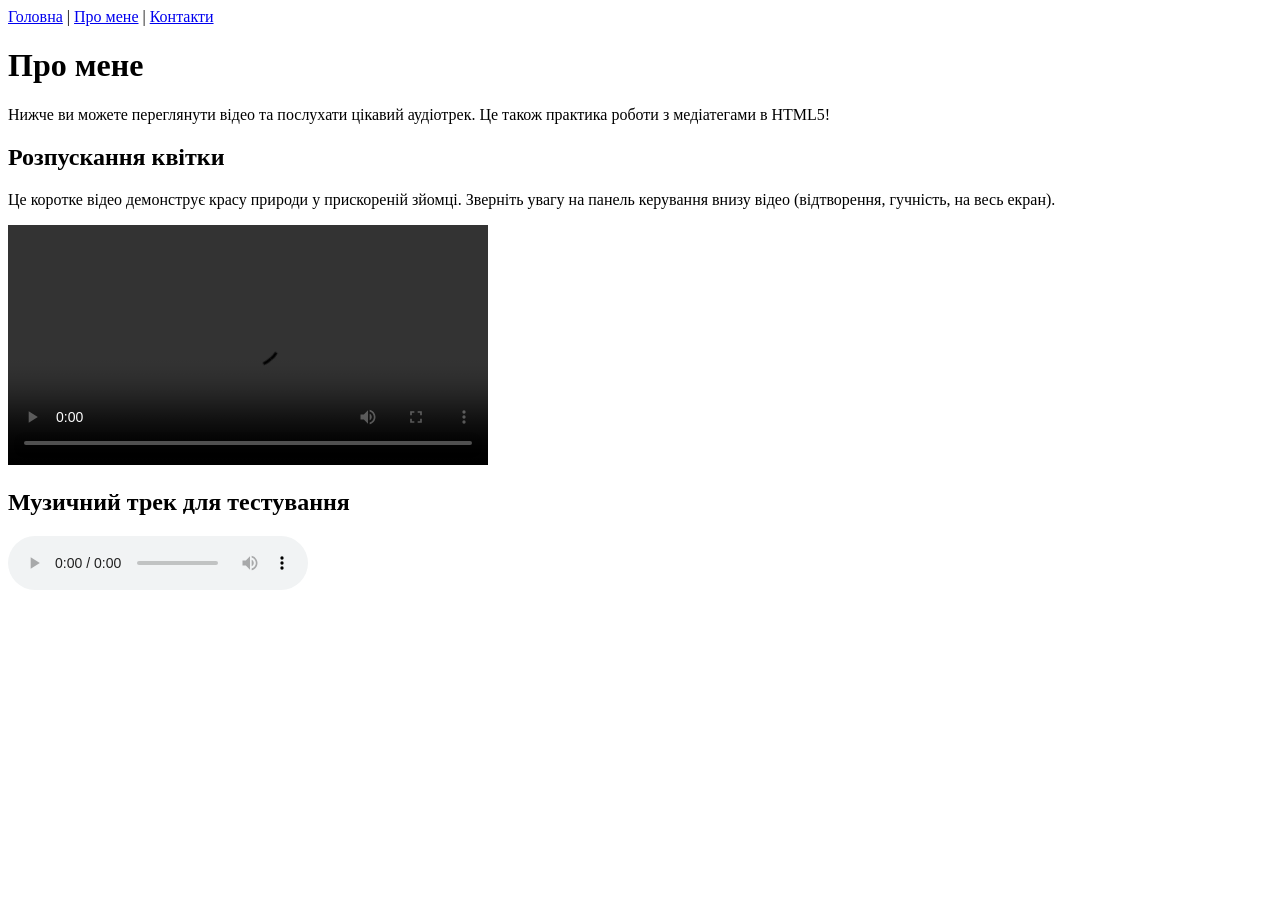
==== pages/about.html @ 5de6cd38 "add about.html" ====
<!DOCTYPE html>
<html lang="uk">
<head>
  <meta charset="UTF-8">
  <meta name="viewport" content="width=device-width, initial-scale=1.0">
  <title>Про мене - Мій перший HTML-сайт</title>
</head>
<body>
  <header>
    <nav>
      <a href="../index.html">Головна</a> |
      <a href="./about.html">Про мене</a> |
      <a href="./contact.html">Контакти</a>
    </nav>
  </header>

  <main>
    <h1>Про мене</h1>
    <p>Нижче ви можете переглянути відео та послухати цікавий аудіотрек. Це також практика роботи з медіатегами в HTML5!</p>

    <h2>Розпускання квітки</h2>
    <p>Це коротке відео демонструє красу природи у прискореній зйомці. Зверніть увагу на панель керування внизу відео (відтворення, гучність, на весь екран).</p>
    
    <video controls width="480">
      <source src="https://interactive-examples.mdn.mozilla.net/media/cc0-videos/flower.webm" type="video/webm">
      <source src="https://interactive-examples.mdn.mozilla.net/media/cc0-videos/flower.mp4" type="video/mp4">
      
      <p>Ваш браузер не підтримує HTML-відео. 
         <a href="https://interactive-examples.mdn.mozilla.net/media/cc0-videos/flower.mp4">Завантажити відео (MP4)</a>.
      </p>
    </video>
    
    <h2>Музичний трек для тестування</h2>
    <audio controls>
      <source src="https://www.soundhelix.com/examples/mp3/SoundHelix-Song-1.mp3" type="audio/mpeg">
    <p>Ваш браузер не підтримує цей аудіофайл. 
    <a href="https://www.soundhelix.com/examples/mp3/SoundHelix-Song-1.mp3">Завантажити музику</a>.
    </p>
</audio>
  </main>
</body>
</html>
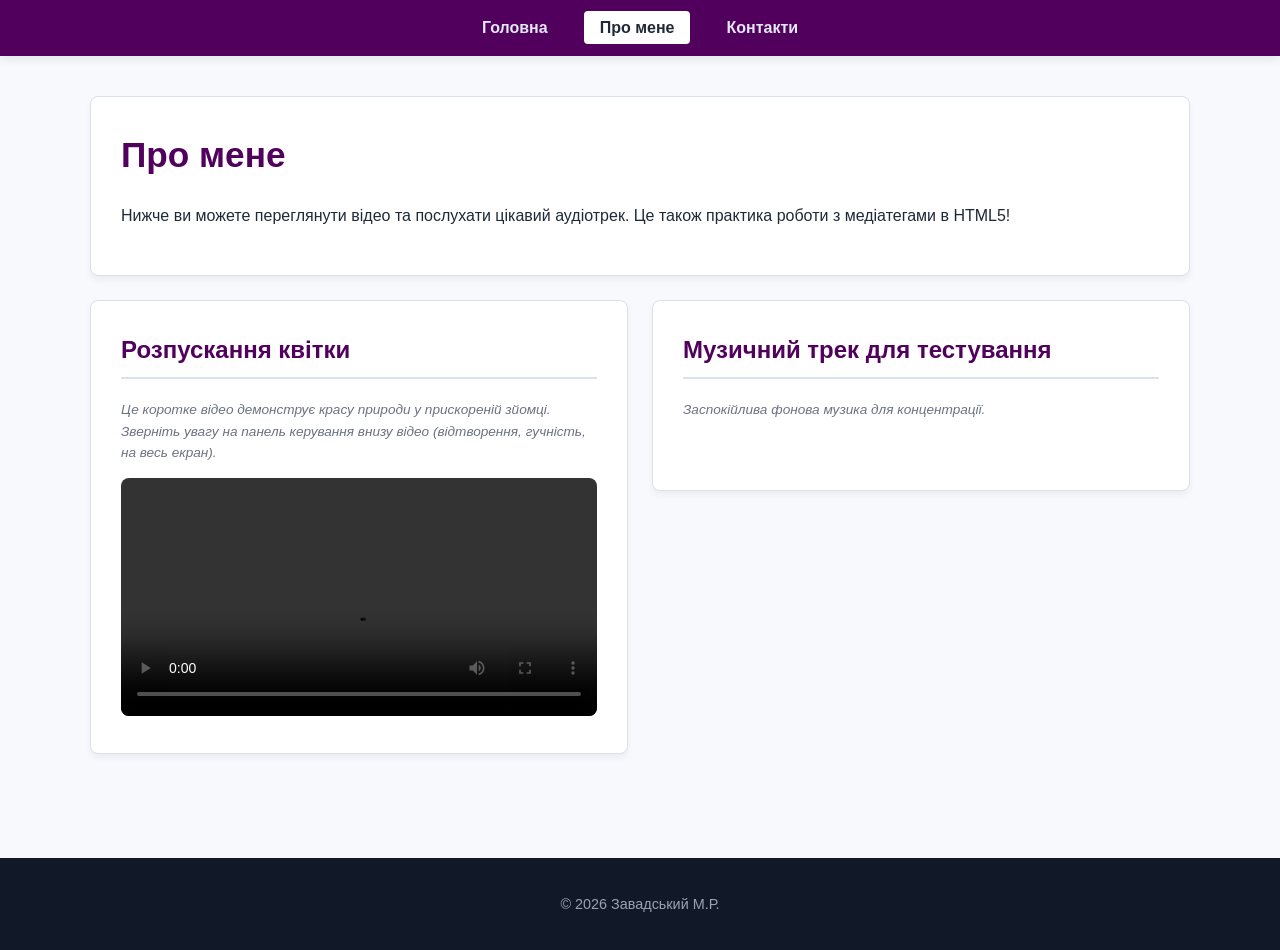
==== commit 3c32c2f3: "add css styling, updated readme" ====
--- a/pages/about.html
+++ b/pages/about.html
@@ -4,39 +4,63 @@
   <meta charset="UTF-8">
   <meta name="viewport" content="width=device-width, initial-scale=1.0">
   <title>Про мене - Мій перший HTML-сайт</title>
+  
+  <link rel="stylesheet" href="../styles/style.css">
+  <link rel="stylesheet" href="../styles/responsive.css">
 </head>
 <body>
-  <header>
-    <nav>
-      <a href="../index.html">Головна</a> |
-      <a href="./about.html">Про мене</a> |
-      <a href="./contact.html">Контакти</a>
-    </nav>
+  <header class="site-header">
+    <div class="container">
+      <nav>
+        <ul class="nav-list">
+          <li><a href="../index.html">Головна</a></li>
+          <li><a href="./about.html" class="active">Про мене</a></li>
+          <li><a href="./contact.html">Контакти</a></li>
+        </ul>
+      </nav>
+    </div>
   </header>
 
-  <main>
-    <h1>Про мене</h1>
-    <p>Нижче ви можете переглянути відео та послухати цікавий аудіотрек. Це також практика роботи з медіатегами в HTML5!</p>
+  <main class="container main-content">
+    <section class="card">
+      <h1>Про мене</h1>
+      <p>Нижче ви можете переглянути відео та послухати цікавий аудіотрек. Це також практика роботи з медіатегами в HTML5!</p>
+    </section>
 
-    <h2>Розпускання квітки</h2>
-    <p>Це коротке відео демонструє красу природи у прискореній зйомці. Зверніть увагу на панель керування внизу відео (відтворення, гучність, на весь екран).</p>
-    
-    <video controls width="480">
-      <source src="https://interactive-examples.mdn.mozilla.net/media/cc0-videos/flower.webm" type="video/webm">
-      <source src="https://interactive-examples.mdn.mozilla.net/media/cc0-videos/flower.mp4" type="video/mp4">
+    <div class="media-grid">
       
-      <p>Ваш браузер не підтримує HTML-відео. 
-         <a href="https://interactive-examples.mdn.mozilla.net/media/cc0-videos/flower.mp4">Завантажити відео (MP4)</a>.
-      </p>
-    </video>
-    
-    <h2>Музичний трек для тестування</h2>
-    <audio controls>
-      <source src="https://www.soundhelix.com/examples/mp3/SoundHelix-Song-1.mp3" type="audio/mpeg">
-    <p>Ваш браузер не підтримує цей аудіофайл. 
-    <a href="https://www.soundhelix.com/examples/mp3/SoundHelix-Song-1.mp3">Завантажити музику</a>.
-    </p>
-</audio>
+      <section class="card media-card">
+        <h2>Розпускання квітки</h2>
+        <p class="media-caption">Це коротке відео демонструє красу природи у прискореній зйомці. Зверніть увагу на панель керування внизу відео (відтворення, гучність, на весь екран).</p>
+        
+        <video controls class="responsive-video">
+          <source src="https://interactive-examples.mdn.mozilla.net/media/cc0-videos/flower.webm" type="video/webm">
+          <source src="https://interactive-examples.mdn.mozilla.net/media/cc0-videos/flower.mp4" type="video/mp4">
+          <p>Ваш браузер не підтримує HTML-відео. 
+             <a href="https://interactive-examples.mdn.mozilla.net/media/cc0-videos/flower.mp4">Завантажити відео (MP4)</a>.
+          </p>
+        </video>
+      </section>
+      
+      <section class="card media-card">
+        <h2>Музичний трек для тестування</h2>
+        <p class="media-caption">Заспокійлива фонова музика для концентрації.</p>
+        
+        <audio controls class="responsive-audio">
+          <source src="https://www.soundhelix.com/examples/mp3/SoundHelix-Song-1.mp3" type="audio/mpeg">
+          <p>Ваш браузер не підтримує цей аудіофайл. 
+          <a href="https://www.soundhelix.com/examples/mp3/SoundHelix-Song-1.mp3">Завантажити музику</a>.
+          </p>
+        </audio>
+      </section>
+
+    </div>
   </main>
+
+  <footer class="site-footer">
+    <div class="container">
+      <p>&copy; 2026 Завадський М.Р.</p>
+    </div>
+  </footer>
 </body>
 </html>
--- a/styles/style.css
+++ b/styles/style.css
@@ -0,0 +1,243 @@
+/* =========================================
+   1. ЗМІННІ ТА БАЗОВІ НАЛАШТУВАННЯ (Дизайн-система)
+   ========================================= */
+:root {
+  --color-primary: #52005e; /* Основний колір */
+  --color-accent: #ffffff;  /* Акцентний колір */
+  --color-bg: #f7f9fc;      /* Колір тла сайту */
+  --color-surface: #ffffff; /* Колір карток */
+  --color-text: #1f2937;    /* Колір тексту */
+  --color-border: #d9e2ec;  /* Колір ліній/меж */
+  --border-radius: 8px;
+  --transition: all 0.3s ease;
+}
+
+*, *::before, *::after {
+  box-sizing: border-box; /* Глобальний box-sizing */
+}
+
+body {
+  margin: 0;
+  font-family: 'Segoe UI', Arial, sans-serif;
+  line-height: 1.6;
+  color: var(--color-text);
+  background-color: var(--color-bg); 
+}
+
+/* =========================================
+   2. СТРУКТУРА ТА ЛЕЙАУТ
+   ========================================= */
+.container {
+  width: min(1100px, calc(100% - 32px));
+  margin: 0 auto; /* Центрування */
+}
+
+.main-content {
+  padding: 40px 0;
+  min-height: 60vh;
+}
+
+/* Універсальна картка контенту */
+.card {
+  background-color: var(--color-surface);
+  border: 1px solid var(--color-border);
+  border-radius: var(--border-radius);
+  padding: 30px;
+  margin-bottom: 24px;
+  box-shadow: 0 4px 6px rgba(0,0,0,0.05);
+}
+
+/* Flexbox сітка для медіа елементів */
+.media-grid {
+  display: flex;
+  gap: 24px;
+  align-items: flex-start;
+}
+.media-card {
+  flex: 1; /* Рівномірний розподіл ширини */
+}
+
+/* =========================================
+   3. ШАПКА, НАВІГАЦІЯ ТА ПІДВАЛ
+   ========================================= */
+.site-header {
+  background-color: var(--color-primary);
+  padding: 15px 0;
+  box-shadow: 0 2px 10px rgba(0,0,0,0.1); /* Відокремлення від контенту */
+}
+
+.nav-list {
+  list-style: none;
+  margin: 0;
+  padding: 0;
+  display: flex; /* Горизонтальне меню через Flexbox */
+  gap: 20px;
+  justify-content: center;
+}
+
+.nav-list a {
+  text-decoration: none; /* Прибрано підкреслення */
+  color: #e2e8f0;
+  font-weight: bold;
+  padding: 8px 16px;
+  border-radius: 4px;
+  transition: var(--transition);
+}
+
+/* Стани наведення та активної сторінки */
+.nav-list a:hover,
+.nav-list a.active {
+  background-color: var(--color-accent);
+  color: var(--color-text);
+}
+
+.site-footer {
+  background-color: #111827; /* Інший фон для футера */
+  color: #9ca3af;
+  text-align: center;
+  padding: 20px 0;
+  font-size: 0.9rem; /* Дрібніший шрифт */
+  margin-top: 40px;
+}
+
+/* =========================================
+   4. ТИПОГРАФІЯ ТА КОНТЕНТ
+   ========================================= */
+h1, h2, h3 {
+  color: var(--color-primary);
+  margin-top: 0;
+}
+
+h1 { font-size: 2.2rem; margin-bottom: 20px; }
+h2 { font-size: 1.5rem; border-bottom: 2px solid var(--color-border); padding-bottom: 8px; }
+
+.styled-list {
+  padding-left: 20px;
+  margin-bottom: 20px;
+}
+.styled-list li {
+  margin-bottom: 10px; /* Міжрядкові інтервали списків */
+}
+
+.text-center { text-align: center; }
+
+/* Зображення та медіа [cite: 25, 31] */
+.responsive-img, .responsive-video, .responsive-audio {
+  max-width: 100%; /* Адаптивність */
+  height: auto;
+  border-radius: var(--border-radius);
+  width: 100%;
+}
+.responsive-img {
+  box-shadow: 0 4px 8px rgba(0,0,0,0.15); /* Тінь для зображень */
+}
+.media-caption {
+  font-size: 0.85rem;
+  color: #6b7280;
+  font-style: italic;
+  margin-top: 10px; /* Стилізація підписів */
+}
+
+/* =========================================
+   5. ТАБЛИЦЯ
+   ========================================= */
+.table-wrapper {
+  overflow-x: auto; /* Щоб таблиця не виходила за межі на мобільних */
+}
+.styled-table {
+  width: 100%;
+  border-collapse: collapse;
+  margin-top: 15px;
+}
+.styled-table caption {
+  font-weight: bold;
+  margin-bottom: 10px; /* Підпис таблиці */
+}
+.styled-table th, .styled-table td {
+  padding: 12px 15px; /* Відступи в комірках */
+  border: 1px solid var(--color-border); /* Рамки таблиці */
+  text-align: left;
+}
+.styled-table th {
+  background-color: var(--color-primary); /* Контрастний заголовок */
+  color: white;
+}
+.styled-table tbody tr:nth-of-type(even) {
+  background-color: #f3f4f6; /* Чергування кольору рядків */
+}
+
+/* =========================================
+   6. ФОРМА КОНТАКТІВ
+   ========================================= */
+.form-section {
+  max-width: 600px;
+  margin: 0 auto;
+}
+.form-group {
+  margin-bottom: 20px;
+}
+.form-group label {
+  display: block;
+  font-weight: bold;
+  margin-bottom: 8px;
+}
+fieldset.form-group {
+  border: 1px solid var(--color-border);
+  border-radius: var(--border-radius);
+  padding: 15px;
+}
+fieldset legend {
+  padding: 0 10px;
+  font-weight: bold;
+  color: var(--color-primary);
+}
+.radio-label {
+  display: inline-block;
+  margin-right: 15px;
+  font-weight: normal;
+}
+
+/* Стилізація полів вводу */
+input[type="text"], input[type="email"], select, textarea {
+  width: 100%;
+  padding: 12px 14px;
+  border: 1px solid var(--color-border);
+  border-radius: 6px;
+  background: #fff;
+  font-family: inherit;
+  transition: var(--transition);
+}
+
+/* Фокус полів та валідація */
+input:focus, select:focus, textarea:focus {
+  outline: none;
+  border-color: var(--color-primary);
+  box-shadow: 0 0 0 3px rgba(29, 78, 137, 0.15);
+}
+input:valid {
+  border-left: 4px solid #10b981; /* Зелена лінія для заповнених правильних полів */
+}
+
+.checkbox-group label {
+  font-weight: normal;
+  display: flex;
+  align-items: center;
+  gap: 10px;
+}
+
+/* Кнопка */
+.btn-primary {
+  padding: 12px 24px;
+  border: none;
+  border-radius: 6px;
+  background: var(--color-primary);
+  color: #fff;
+  font-size: 1rem;
+  font-weight: bold;
+  cursor: pointer;
+  transition: var(--transition);
+  width: 100%;
+}
+.btn-primary:hover {
+  background-color: #153e70; /* Hover стан */
+}
--- a/styles/responsive.css
+++ b/styles/responsive.css
@@ -0,0 +1,37 @@
+/* 
+   АДАПТИВНІСТЬ ДЛЯ ПЛАНШЕТІВ ТА МОБІЛЬНИХ
+   Максимальна ширина: 768px 
+*/
+
+@media (max-width: 768px) {
+  
+  /* Зменшення ширини контейнера */
+  .container {
+    width: min(100% - 20px, 1100px); 
+  }
+
+  /* Перебудова меню у вертикальний список */
+  .nav-list {
+    flex-direction: column;
+    text-align: center;
+    gap: 10px;
+  }
+  
+  .nav-list a {
+    display: block; /* Щоб на мобільному зона кліку була більшою */
+  }
+
+  /* Зменшення відступів у картках */
+  .card {
+    padding: 20px 15px;
+  }
+
+  /* Перебудова двох колонок у сторінці "Про мене" */
+  .media-grid {
+    flex-direction: column;
+  }
+  
+  /* Зменшення заголовків */
+  h1 { font-size: 1.8rem; }
+  h2 { font-size: 1.3rem; }
+}
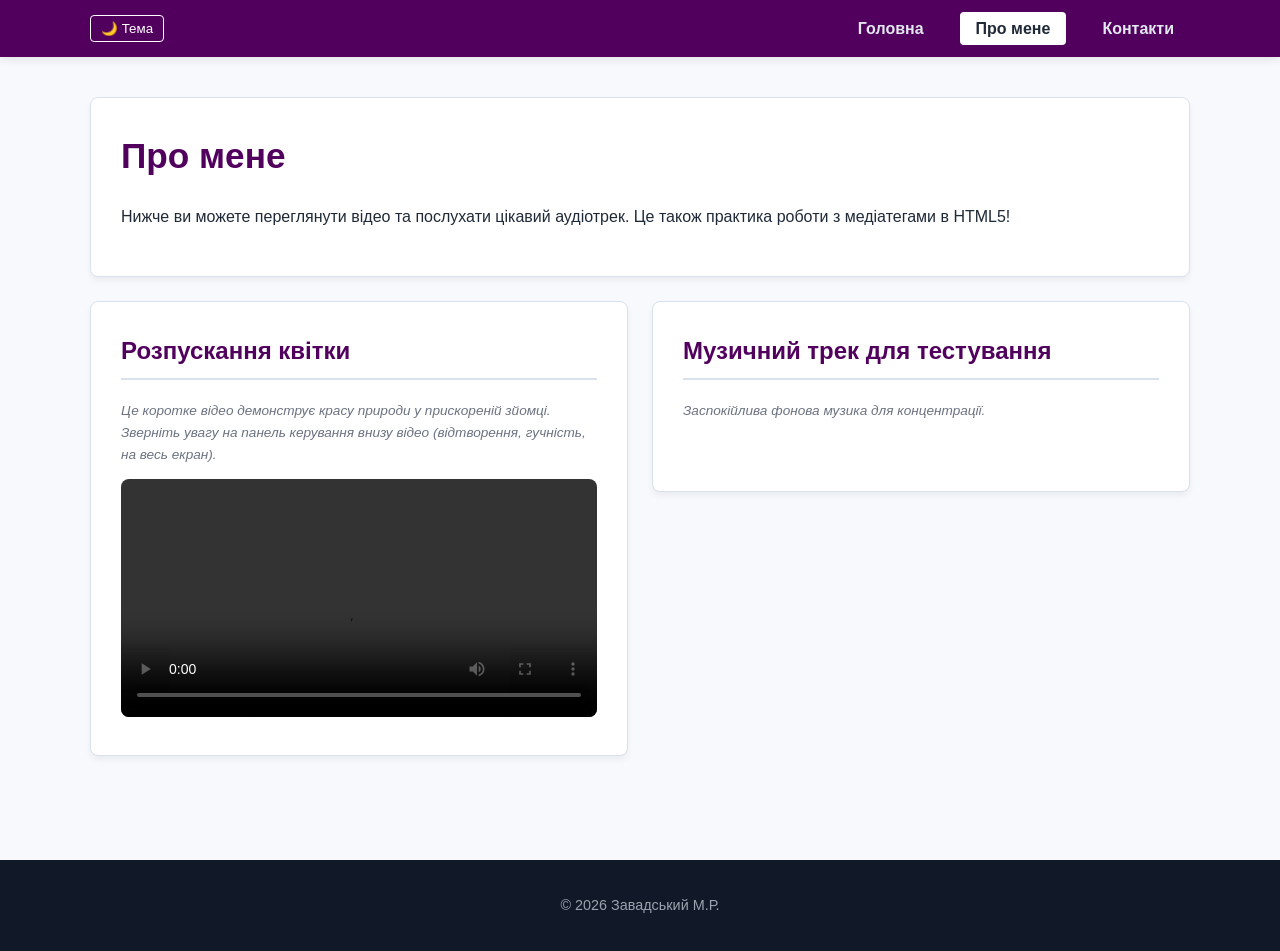
==== commit 753d01c1: "add JS, update readme" ====
--- a/pages/about.html
+++ b/pages/about.html
@@ -4,22 +4,29 @@
   <meta charset="UTF-8">
   <meta name="viewport" content="width=device-width, initial-scale=1.0">
   <title>Про мене - Мій перший HTML-сайт</title>
-  
+  <script src="../js/main.js" defer></script>
   <link rel="stylesheet" href="../styles/style.css">
   <link rel="stylesheet" href="../styles/responsive.css">
 </head>
 <body>
-  <header class="site-header">
-    <div class="container">
-      <nav>
-        <ul class="nav-list">
-          <li><a href="../index.html">Головна</a></li>
-          <li><a href="./about.html" class="active">Про мене</a></li>
-          <li><a href="./contact.html">Контакти</a></li>
-        </ul>
-      </nav>
+<header class="site-header">
+  <div class="container" style="display: flex; justify-content: space-between; align-items: center;">
+    
+    <div class="header-controls">
+      <button class="theme-toggle" aria-label="Перемикач теми">🌙 Тема</button>
+      <button class="burger-btn" aria-expanded="false" aria-label="Меню навігації">☰</button>
     </div>
-  </header>
+
+    <nav>
+      <ul class="nav-list">
+        <li><a href="../index.html" class="active">Головна</a></li>
+        <li><a href="./about.html">Про мене</a></li>
+        <li><a href="./contact.html">Контакти</a></li>
+      </ul>
+    </nav>
+    
+  </div>
+</header>
 
   <main class="container main-content">
     <section class="card">
@@ -57,10 +64,12 @@
     </div>
   </main>
 
-  <footer class="site-footer">
-    <div class="container">
-      <p>&copy; 2026 Завадський М.Р.</p>
-    </div>
-  </footer>
+<footer class="site-footer">
+  <div class="container">
+    <p>&copy; <span class="current-year">2026</span> Завадський М.Р.</p>
+  </div>
+  
+  <button class="back-to-top hidden" aria-label="Повернутися вгору">↑</button>
+</footer>
 </body>
 </html>
--- a/styles/style.css
+++ b/styles/style.css
@@ -22,6 +22,9 @@
   line-height: 1.6;
   color: var(--color-text);
   background-color: var(--color-bg); 
+  display: flex;
+  flex-direction: column;
+  min-height: 100vh;
 }
 
 /* =========================================
@@ -34,6 +37,7 @@
 
 .main-content {
   padding: 40px 0;
+  flex: 1;
   min-height: 60vh;
 }
 
@@ -240,4 +244,111 @@
 }
 .btn-primary:hover {
   background-color: #153e70; /* Hover стан */
+}
+
+/* Універсальний клас приховування (надаємо пріоритет через !important) */
+.hidden {
+  display: none !important;
+}
+
+/* --- Темна тема (Перевизначення змінних) --- */
+body.theme-dark {
+  --color-bg: #111827;
+  --color-surface: #1f2937;
+  --color-text: #f3f4f6;
+  --color-primary: #3b82f6;
+  --color-border: #374151;
+}
+ /* --- Виправлення читабельності блоку успіху в темній темі --- */
+body.theme-dark #form-success {
+  background-color: #064e3b !important; /* Темно-зелений фон замість світлого */
+  border-color: #059669 !important;     /* Більш насичена рамка */
+  color: #f3f4f6 !important;            /* Світлий текст */
+}
+
+body.theme-dark #form-success h3 {
+  color: #34d399 !important; /* Світло-зелений колір для заголовка "Дякуємо!" */
+}  
+
+body.theme-dark .nav-list a.active,
+body.theme-dark .nav-list a:hover {
+  color: #111827; /* Темний колір тексту (майже чорний) */
+  background-color: #f3f4f6; /* Світло-сірий фон кнопки для кращого вигляду */
+}
+
+body.theme-dark .styled-table tbody tr:nth-of-type(even) {
+  background-color: #2a3441;
+}
+body.theme-dark input, body.theme-dark select, body.theme-dark textarea {
+  background-color: #374151;
+  color: white;
+}
+
+.header-controls {
+  display: flex;
+  gap: 15px;
+  align-items: center;
+}
+.theme-toggle, .burger-btn {
+  background: none;
+  border: 1px solid #fff;
+  color: #fff;
+  padding: 5px 10px;
+  border-radius: 4px;
+  cursor: pointer;
+}
+.burger-btn { display: none; } 
+
+.modal-overlay {
+  position: fixed;
+  top: 0; left: 0; width: 100%; height: 100%;
+  background: rgba(0,0,0,0.8);
+  display: flex;
+  justify-content: center;
+  align-items: center;
+  z-index: 1000;
+}
+.modal-content {
+  position: relative;
+  max-width: 90%;
+  max-height: 90%;
+}
+.modal-img {
+  max-width: 100%;
+  max-height: 90vh;
+  border-radius: 8px;
+}
+.modal-close {
+  position: absolute;
+  top: -30px; right: 0;
+  background: none; border: none;
+  color: white; font-size: 24px;
+  cursor: pointer;
+}
+
+.back-to-top {
+  position: fixed;
+  bottom: 30px; right: 30px;
+  background: var(--color-primary); color: white;
+  border: none; border-radius: 50%;
+  width: 50px; height: 50px;
+  font-size: 20px; cursor: pointer;
+  box-shadow: 0 4px 6px rgba(0,0,0,0.2);
+  transition: opacity 0.3s ease;
+}
+
+.accordion-header {
+  background: var(--color-bg);
+  padding: 10px 15px;
+  border: 1px solid var(--color-border);
+  cursor: pointer;
+  font-weight: bold;
+  margin-top: 10px;
+  border-radius: 4px;
+}
+.accordion-content {
+  padding: 15px;
+  border: 1px solid var(--color-border);
+  border-top: none;
+  border-radius: 0 0 4px 4px;
 }
--- a/styles/responsive.css
+++ b/styles/responsive.css
@@ -5,6 +5,10 @@
 
 @media (max-width: 768px) {
   
+  .burger-btn { display: block; }
+  .nav-list { display: none; } 
+  .nav-list.is-open { display: flex; } 
+
   /* Зменшення ширини контейнера */
   .container {
     width: min(100% - 20px, 1100px); 
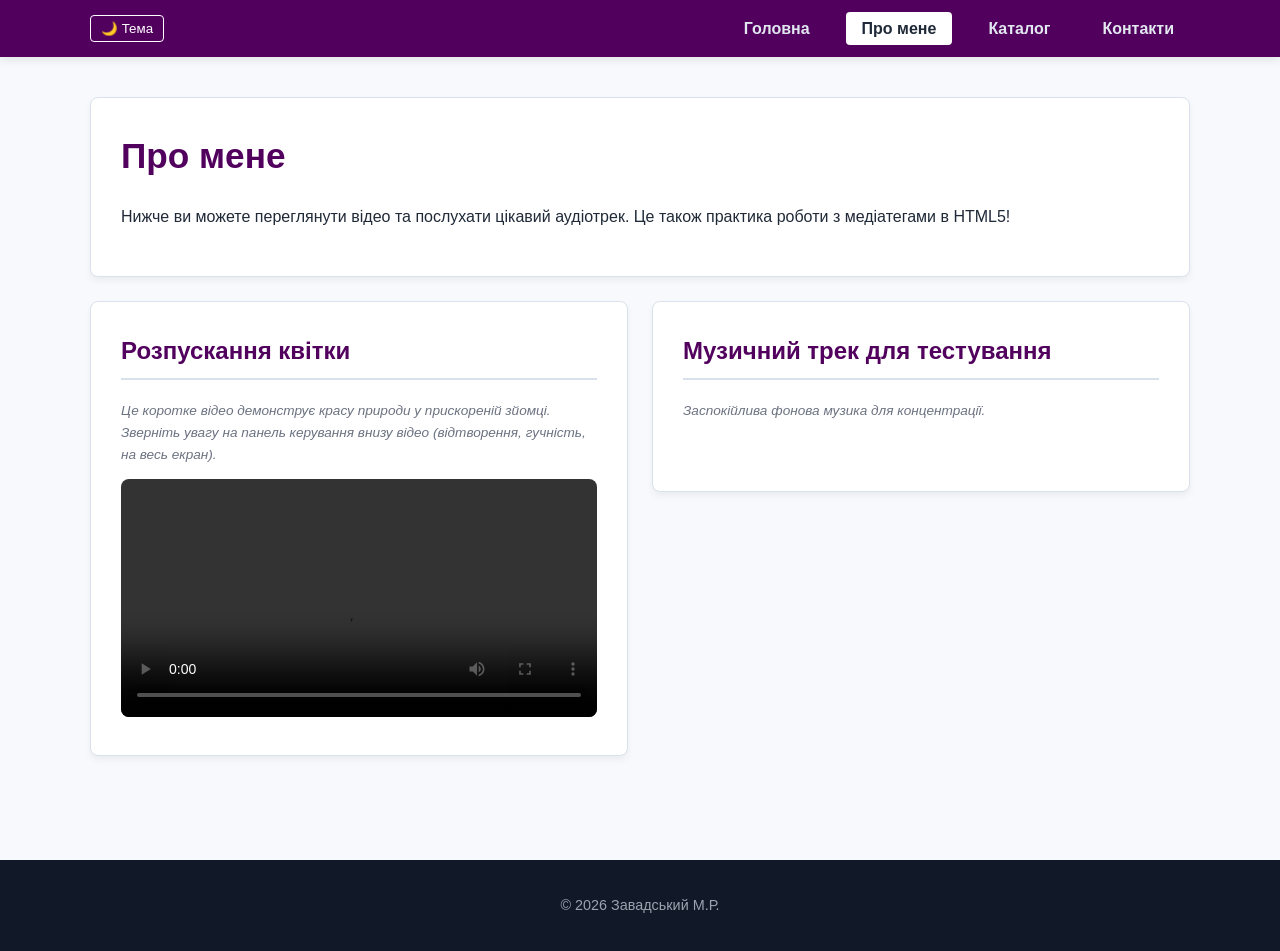
==== commit 47dab0a6: "add catalog and its functionality" ====
--- a/pages/about.html
+++ b/pages/about.html
@@ -19,8 +19,9 @@
 
     <nav>
       <ul class="nav-list">
-        <li><a href="../index.html" class="active">Головна</a></li>
+        <li><a href="../index.html">Головна</a></li>
         <li><a href="./about.html">Про мене</a></li>
+        <li><a href="./catalog.html">Каталог</a></li>
         <li><a href="./contact.html">Контакти</a></li>
       </ul>
     </nav>
--- a/styles/style.css
+++ b/styles/style.css
@@ -351,4 +351,67 @@
   border: 1px solid var(--color-border);
   border-top: none;
   border-radius: 0 0 4px 4px;
-}+}
+
+/* --- КАТАЛОГ --- */
+.controls-panel {
+  display: flex;
+  gap: 15px;
+  flex-wrap: wrap;
+  margin-bottom: 20px;
+}
+.controls-panel input, .controls-panel select {
+  flex: 1;
+  min-width: 200px;
+}
+.catalog-grid {
+  display: grid;
+  grid-template-columns: repeat(auto-fill, minmax(280px, 1fr));
+  gap: 20px;
+  margin-bottom: 30px;
+}
+.course-card {
+  display: flex;
+  flex-direction: column;
+  height: 100%;
+}
+.course-img {
+  width: 100%;
+  height: 180px;
+  object-fit: cover;
+  border-radius: var(--border-radius) var(--border-radius) 0 0;
+  margin: -30px -30px 15px -30px; /* Компенсація паддінгу .card */
+  width: calc(100% + 60px);
+}
+.course-meta {
+  display: flex;
+  justify-content: space-between;
+  font-size: 0.85rem;
+  color: #6b7280;
+  margin-bottom: 10px;
+}
+.course-card h3 { margin-bottom: 10px; font-size: 1.25rem; }
+.course-card p { flex-grow: 1; font-size: 0.9rem; }
+.course-price { font-weight: bold; color: var(--color-primary); font-size: 1.1rem; }
+
+.card-actions {
+  display: flex;
+  gap: 10px;
+  margin-top: 15px;
+}
+.btn-fav {
+  background: none; border: 1px solid var(--color-border);
+  font-size: 1.2rem; cursor: pointer; border-radius: 6px; padding: 5px 10px;
+  transition: all 0.3s;
+}
+.btn-fav.active { color: red; border-color: red; }
+
+.state-message {
+  text-align: center;
+  padding: 40px;
+  font-size: 1.2rem;
+  color: #6b7280;
+  background: var(--color-surface);
+  border-radius: var(--border-radius);
+}
+.pagination-wrapper { text-align: center; }
